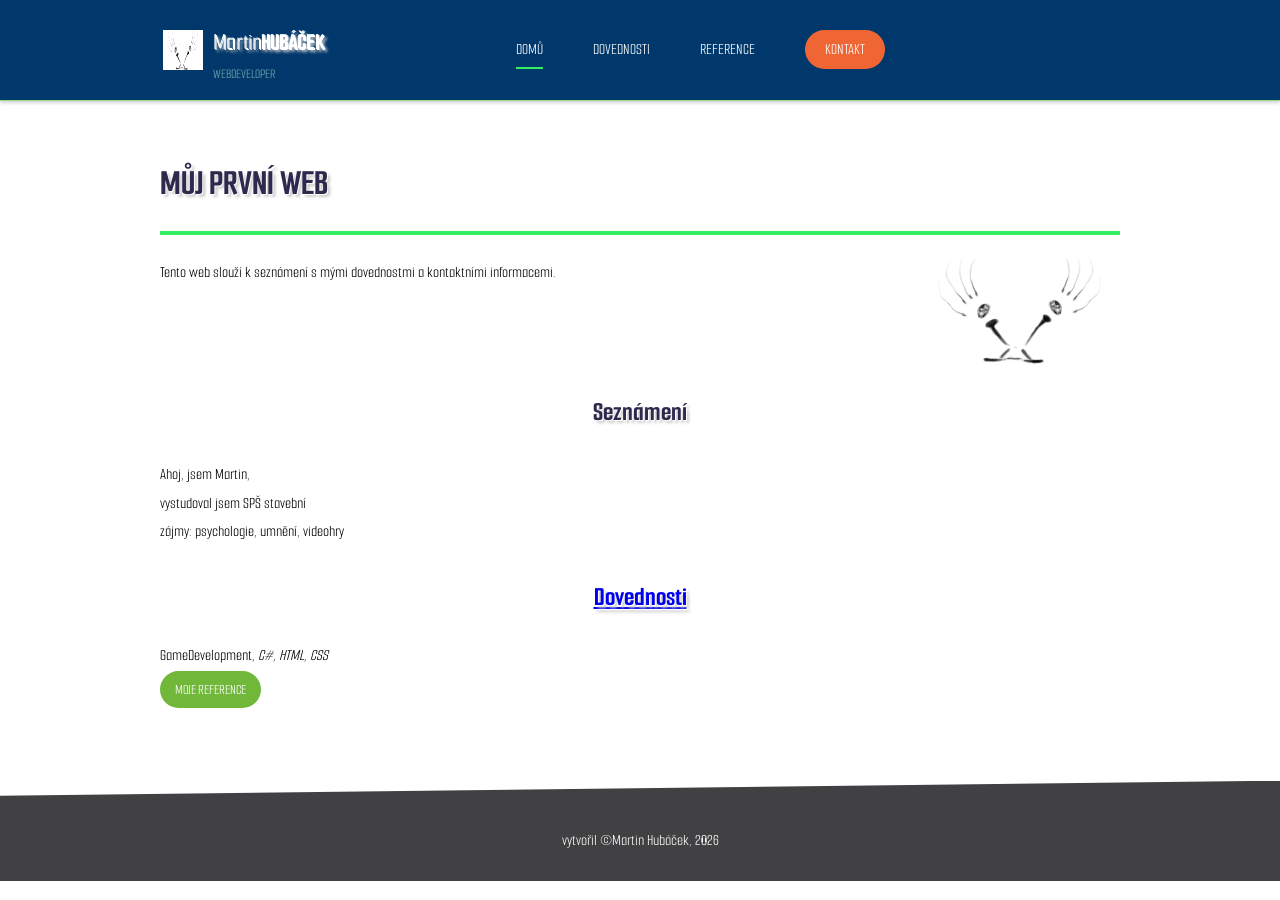
==== index.html @ 7adb2a77 "prvni commit cele slozky" ====
<!DOCTYPE html lang="cs-cz" style="--ewButtonHeight: 70px;">
<html>

<head>
    <meta charset="utf-8" />
    <link rel="stylesheet" href="styl.css" type="text/css" />
    <link rel="shortcut icon" href="obrazky/person_circle_icon.ico" />
    <title>
        Martin Hubáček
    </title>
    <meta name="description" content="Osobní portfolio programátora Martin Hubáček." />
    <meta name="keywords" content="portfolio, programátor, Martin Hubáček" />
    <meta name="author" content="Martin Hubáček" />
</head>

<body>
    <header class="navigace">
                    <div id="logo">
            <p>
            <h1>Martin<span>Hubáček</span></h1>
            <small>webdeveloper</small>
        </div>
            <nav>
                <ul>
                    <li class="aktivni"><a href="index.html">Domů</a></li>
                    <li><a href="dovednosti.html">Dovednosti</a></li>
                    <li><a href="reference.html">Reference</a></li>
                    <li><a class="kontakt-tlacitko" href="kontakt.html">Kontakt</a></li>
                </ul>
            </nav>


        </p>
        </div>
    </header>

    <header class="vrch">


    </header>
    <article>

        <div class="prostredni">
            <header>
                <h1> Můj první web </h1>
            </header>
            <section>
                <p>
                    <img src="obrazky/untitled.png" alt="Test obrazek" class="avatar" />
                </p>
                <p>
                    Tento web slouží k seznámení s mými dovednostmi a kontaktními informacemi.
                </p>
                <div class="cistic"></div>
                <h2>Seznámení</h2>
                <p>
                    Ahoj, jsem Martin,<br />
                    vystudoval jsem SPŠ stavební<br />
                    zájmy: psychologie, umnění, videohry
                </p>
        </div>

        <h2><a href="dovednosti.html">Dovednosti</a></h2>
        <p>
            GameDevelopment, <em>C#, HTML, CSS</em>
        </p>
        <p class="tlacitko-odstavec">
            <a href="reference.html" class="reference-tlacitko">Moje reference</a>
        </p>
        </section>
        </p>
        <br /><br /><br />

    </article>
    <footer>
        vytvořil &copy;Martin Hubáček, 2026
    </footer>
</body>

</html>
---- styl.css ----
@font-face {
    font-family:Smooch_Sans;
    src: url(fonty/Smooch_Sans/SmoochSans-VariableFont_wght.ttf);
        font-weight: normal;

}
@font-face {
    font-family:Smooch_Sans2;
    src: url(fonty/Smooch_Sans/SmoochSans-VariableFont_wght.ttf);
    font-size:x-large;
}
html {
    background: #414042;
}
#logo > * {
    margin: 0 0 0 50px;
}
#logo h1 {
    font-weight: normal;
    font-size: 1.5em;
    line-height: 1.2em;
    color: white;
}
#logo h1 span {
    font-weight: bold;
    text-transform: uppercase;
}
#logo small {
    text-transform: uppercase;
    font-size: 0.85em;
}
#logo {
    height: 40px;
    width: 100;
    margin: auto 0 auto 20px;
    display: flex;
    flex-direction: column;
    justify-content: center;
    background: url('obrazky/untitled.png') no-repeat;
    background-size: 40px 40px;
}
#dovednosti td {
    width: 33%;
    padding: 10px;
    vertical-align: top;
    border: 1px solid gray;
}
#dovednosti {
    border-collapse: collapse;
}
#reference img {
    border: 1px solid gray;
    padding: 6px;
    box-shadow: 3px 3px 6px #999999;
    margin-right: 6px;
}
#reference a {
    text-decoration: none;
}

#reference a:hover {
    text-decoration: none;
}
.navigace{
    height: 100px;
    width: 100%;
    background: #00386B;
    color: rgb(108, 174, 176);
    display: flex;
    justify-content: space-evenly;
    position: fixed;
    z-index: 1;
    top: 0;
}
nav ul {
    padding: 0 85px;
    margin: 0px;
    list-style-type: none;
    display: flex;
    align-items: center;
    height: 100%;
}
nav ul li {
    padding: 0 15px;
    margin: 0 10px;
    font-size: 1em;
    line-height: 4.3em;
}
nav ul a {
    color: white;
    padding: 8px 0;
    text-decoration: none;
    text-transform: uppercase;
}
nav ul a:hover {
    border-bottom: 2px solid #EF6534;
}
.aktivni a{
    border-bottom: 2px solid #34ef60;
}
.vrch {
    height: 1px;
    background: #9bdc84;
    box-shadow: 0.01px 0.01px 4px #1c2228;
}
.kontakt-tlacitko {
    background: #EF6534;
    padding: 10px 20px;
    border-radius: 20px;
}
.kontakt-tlacitko:hover,
.reference-tlacitko:hover {
    filter: brightness(115%) contrast(85%);
    border: 0;
}
.prostredni header{
    border-bottom: 4px solid #34ef60;
    height: 80px;
    background: #ffffff;
    font-family: "Smooch_Sans2";
    box-shadow: 0px 0px 0px #1c2228;
}
header{
    height: 80px;
    background: #ffffff;
    font-family: "Smooch_Sans2";
    box-shadow: 0px 0px 0px #1c2228;
}
article {
    max-width: 960px;
    margin: 0 auto;
    padding: 50px 50px 10px 50px;
}
h1,h2, h3, h4, h5, h6 {
    text-align : center;
    color : rgb(48, 41, 78);
    font-family: "Smooch_Sans2";
    text-shadow: 1px 1px 0 #ffffff,3px 3px 3px #cacaca;
    padding: 10px 0;
}
h2{
    font-size: 1.7em;
}
article h1 {
    margin: 0;
    font-size: 2.3em;
    font-weight: bold;
    text-transform: uppercase;
    width: max-content;
}
mark{
    background-color : rgb(226, 249, 142);
    color : #89547c;
}
.centrovany {
    text-align: center;
}
body {
    font-family: "Smooch_Sans";
    background: #ffffff;
    margin: 0 auto;
    box-sizing: border-box;
        padding: 100px 0px 0px 0px;
    min-width: 400px;
}
strong {
    color : rgb(82, 113, 151);
    font-family: "Smooch_Sans2";
}
.avatar {
    float: right;
    width: 200px;
    padding-left: 10px;
}
.prostredni {
    background: #ffffff;
}
article section p {
    line-height: 1.4em;
    margin: 0 auto;
    margin-bottom: 1.5em;
    line-height: 1.8em;
}
/*article section a {
    color: #EF6534;
}*/
.cistic {
    clear: both;
}
.reference-tlacitko {
    background: #70B73A;
    color: white;
    font-size: 0.9em;
    text-transform: uppercase;
    text-decoration: none;
    padding: 10px 15px;
    border-radius: 50px;
}
footer {
    box-sizing: border-box;
    text-align: center;
    height: 100px;
    color: white;
    background: #414042;
    padding: 50px 0 0 0;
    clip-path: polygon(0 15px, 100% 0, 100% 105%, 0 105%);
}
footer a {
    color: white;
    text-decoration: none;
}
.vlevo {
    float: left;
}
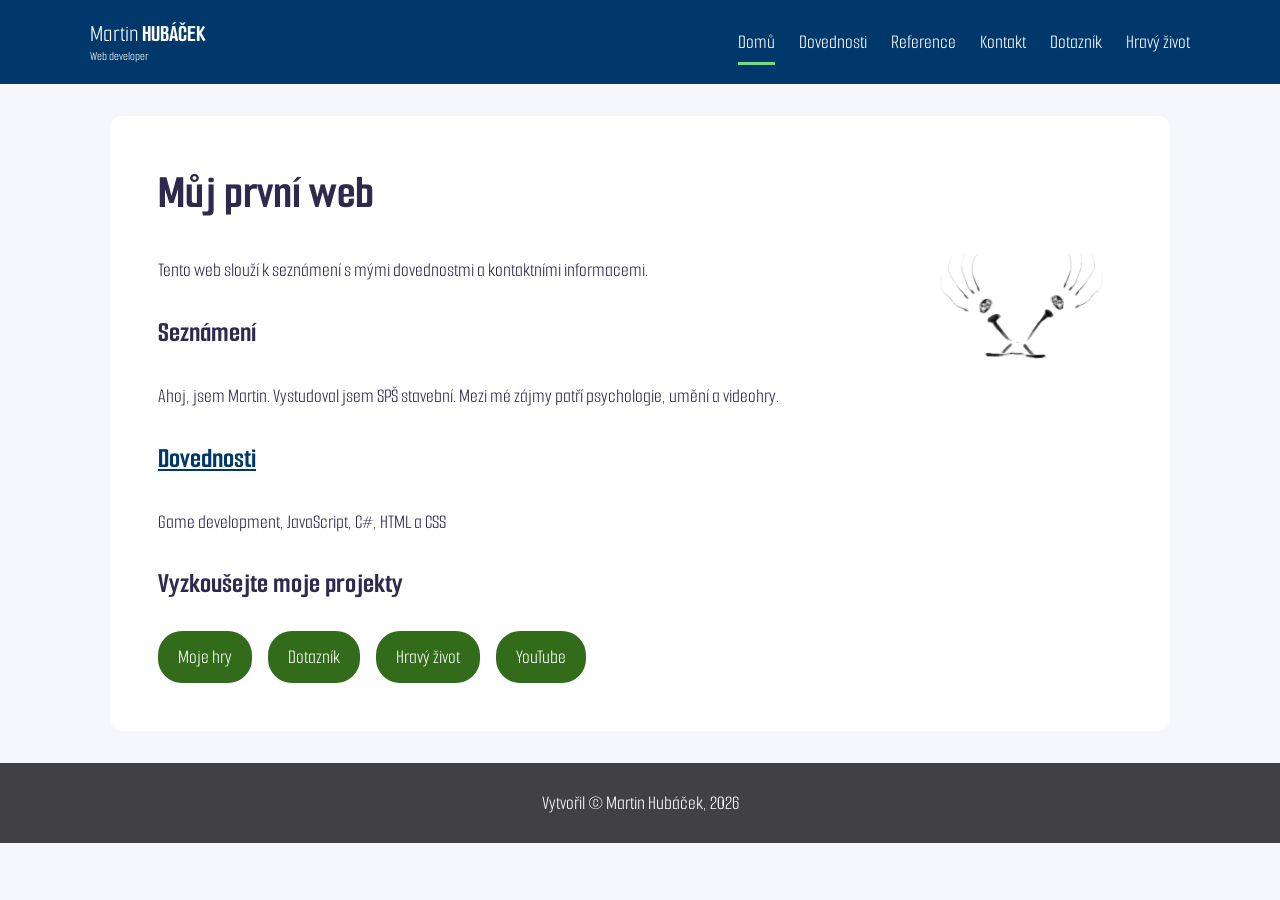
==== commit 2eceaad0: "Update portfolio and API with storage and server security protections" ====
--- a/index.html
+++ b/index.html
@@ -1,80 +1,10 @@
-<!DOCTYPE html lang="cs-cz" style="--ewButtonHeight: 70px;">
-<html>
-
-<head>
-    <meta charset="utf-8" />
-    <link rel="stylesheet" href="styl.css" type="text/css" />
-    <link rel="shortcut icon" href="obrazky/person_circle_icon.ico" />
-    <title>
-        Martin Hubáček
-    </title>
-    <meta name="description" content="Osobní portfolio programátora Martin Hubáček." />
-    <meta name="keywords" content="portfolio, programátor, Martin Hubáček" />
-    <meta name="author" content="Martin Hubáček" />
-</head>
-
-<body>
-    <header class="navigace">
-                    <div id="logo">
-            <p>
-            <h1>Martin<span>Hubáček</span></h1>
-            <small>webdeveloper</small>
-        </div>
-            <nav>
-                <ul>
-                    <li class="aktivni"><a href="index.html">Domů</a></li>
-                    <li><a href="dovednosti.html">Dovednosti</a></li>
-                    <li><a href="reference.html">Reference</a></li>
-                    <li><a class="kontakt-tlacitko" href="kontakt.html">Kontakt</a></li>
-                </ul>
-            </nav>
-
-
-        </p>
-        </div>
-    </header>
-
-    <header class="vrch">
-
-
-    </header>
-    <article>
-
-        <div class="prostredni">
-            <header>
-                <h1> Můj první web </h1>
-            </header>
-            <section>
-                <p>
-                    <img src="obrazky/untitled.png" alt="Test obrazek" class="avatar" />
-                </p>
-                <p>
-                    Tento web slouží k seznámení s mými dovednostmi a kontaktními informacemi.
-                </p>
-                <div class="cistic"></div>
-                <h2>Seznámení</h2>
-                <p>
-                    Ahoj, jsem Martin,<br />
-                    vystudoval jsem SPŠ stavební<br />
-                    zájmy: psychologie, umnění, videohry
-                </p>
-        </div>
-
-        <h2><a href="dovednosti.html">Dovednosti</a></h2>
-        <p>
-            GameDevelopment, <em>C#, HTML, CSS</em>
-        </p>
-        <p class="tlacitko-odstavec">
-            <a href="reference.html" class="reference-tlacitko">Moje reference</a>
-        </p>
-        </section>
-        </p>
-        <br /><br /><br />
-
-    </article>
-    <footer>
-        vytvořil &copy;Martin Hubáček, 2026
-    </footer>
-</body>
-
-</html>+<!DOCTYPE html>
+<html lang="cs">
+<head><meta charset="utf-8"><meta name="viewport" content="width=device-width, initial-scale=1"><meta name="description" content="Osobní portfolio Martina Hubáčka: hry, weby a programování."><meta name="author" content="Martin Hubáček"><title>Martin Hubáček</title><link rel="stylesheet" href="styl.css"><link rel="icon" href="obrazky/person_circle_icon.ico"></head>
+<body><a class="skip-link" href="#main">Přejít na obsah</a><header class="navigace"><a id="logo" href="index.html"><span>Martin <strong>Hubáček</strong></span><small>Web developer</small></a><nav aria-label="Hlavní navigace"><ul><li class="aktivni"><a href="index.html" aria-current="page">Domů</a></li><li><a href="dovednosti.html">Dovednosti</a></li><li><a href="reference.html">Reference</a></li><li><a href="kontakt.html">Kontakt</a></li><li><a href="js_projekt/Questionaire.html">Dotazník</a></li><li><a href="hravy_zivot/index.html">Hravý život</a></li></ul></nav></header>
+<main id="main"><h1>Můj první web</h1>
+<img src="obrazky/untitled.png" alt="Avatar Martina Hubáčka" class="avatar" width="200" height="200">
+<p>Tento web slouží k seznámení s mými dovednostmi a kontaktními informacemi.</p>
+<h2>Seznámení</h2><p>Ahoj, jsem Martin. Vystudoval jsem SPŠ stavební. Mezi mé zájmy patří psychologie, umění a videohry.</p>
+<h2><a href="dovednosti.html">Dovednosti</a></h2><p>Game development, JavaScript, C#, HTML a CSS</p>
+<h2>Vyzkoušejte moje projekty</h2><div class="project-links"><a href="reference.html" class="reference-tlacitko">Moje hry</a><a href="js_projekt/Questionaire.html" class="reference-tlacitko">Dotazník</a><a href="hravy_zivot/index.html" class="reference-tlacitko">Hravý život</a><a href="https://www.youtube.com/@MartinHubacek3" class="reference-tlacitko">YouTube</a></div></main><footer>Vytvořil &copy; Martin Hubáček, 2026</footer></body></html>
--- a/styl.css
+++ b/styl.css
@@ -1,214 +1,35 @@
-@font-face {
-    font-family:Smooch_Sans;
-    src: url(fonty/Smooch_Sans/SmoochSans-VariableFont_wght.ttf);
-        font-weight: normal;
-
-}
-@font-face {
-    font-family:Smooch_Sans2;
-    src: url(fonty/Smooch_Sans/SmoochSans-VariableFont_wght.ttf);
-    font-size:x-large;
-}
-html {
-    background: #414042;
-}
-#logo > * {
-    margin: 0 0 0 50px;
-}
-#logo h1 {
-    font-weight: normal;
-    font-size: 1.5em;
-    line-height: 1.2em;
-    color: white;
-}
-#logo h1 span {
-    font-weight: bold;
-    text-transform: uppercase;
-}
-#logo small {
-    text-transform: uppercase;
-    font-size: 0.85em;
-}
-#logo {
-    height: 40px;
-    width: 100;
-    margin: auto 0 auto 20px;
-    display: flex;
-    flex-direction: column;
-    justify-content: center;
-    background: url('obrazky/untitled.png') no-repeat;
-    background-size: 40px 40px;
-}
-#dovednosti td {
-    width: 33%;
-    padding: 10px;
-    vertical-align: top;
-    border: 1px solid gray;
-}
-#dovednosti {
-    border-collapse: collapse;
-}
-#reference img {
-    border: 1px solid gray;
-    padding: 6px;
-    box-shadow: 3px 3px 6px #999999;
-    margin-right: 6px;
-}
-#reference a {
-    text-decoration: none;
-}
-
-#reference a:hover {
-    text-decoration: none;
-}
-.navigace{
-    height: 100px;
-    width: 100%;
-    background: #00386B;
-    color: rgb(108, 174, 176);
-    display: flex;
-    justify-content: space-evenly;
-    position: fixed;
-    z-index: 1;
-    top: 0;
-}
-nav ul {
-    padding: 0 85px;
-    margin: 0px;
-    list-style-type: none;
-    display: flex;
-    align-items: center;
-    height: 100%;
-}
-nav ul li {
-    padding: 0 15px;
-    margin: 0 10px;
-    font-size: 1em;
-    line-height: 4.3em;
-}
-nav ul a {
-    color: white;
-    padding: 8px 0;
-    text-decoration: none;
-    text-transform: uppercase;
-}
-nav ul a:hover {
-    border-bottom: 2px solid #EF6534;
-}
-.aktivni a{
-    border-bottom: 2px solid #34ef60;
-}
-.vrch {
-    height: 1px;
-    background: #9bdc84;
-    box-shadow: 0.01px 0.01px 4px #1c2228;
-}
-.kontakt-tlacitko {
-    background: #EF6534;
-    padding: 10px 20px;
-    border-radius: 20px;
-}
-.kontakt-tlacitko:hover,
-.reference-tlacitko:hover {
-    filter: brightness(115%) contrast(85%);
-    border: 0;
-}
-.prostredni header{
-    border-bottom: 4px solid #34ef60;
-    height: 80px;
-    background: #ffffff;
-    font-family: "Smooch_Sans2";
-    box-shadow: 0px 0px 0px #1c2228;
-}
-header{
-    height: 80px;
-    background: #ffffff;
-    font-family: "Smooch_Sans2";
-    box-shadow: 0px 0px 0px #1c2228;
-}
-article {
-    max-width: 960px;
-    margin: 0 auto;
-    padding: 50px 50px 10px 50px;
-}
-h1,h2, h3, h4, h5, h6 {
-    text-align : center;
-    color : rgb(48, 41, 78);
-    font-family: "Smooch_Sans2";
-    text-shadow: 1px 1px 0 #ffffff,3px 3px 3px #cacaca;
-    padding: 10px 0;
-}
-h2{
-    font-size: 1.7em;
-}
-article h1 {
-    margin: 0;
-    font-size: 2.3em;
-    font-weight: bold;
-    text-transform: uppercase;
-    width: max-content;
-}
-mark{
-    background-color : rgb(226, 249, 142);
-    color : #89547c;
-}
-.centrovany {
-    text-align: center;
-}
-body {
-    font-family: "Smooch_Sans";
-    background: #ffffff;
-    margin: 0 auto;
-    box-sizing: border-box;
-        padding: 100px 0px 0px 0px;
-    min-width: 400px;
-}
-strong {
-    color : rgb(82, 113, 151);
-    font-family: "Smooch_Sans2";
-}
-.avatar {
-    float: right;
-    width: 200px;
-    padding-left: 10px;
-}
-.prostredni {
-    background: #ffffff;
-}
-article section p {
-    line-height: 1.4em;
-    margin: 0 auto;
-    margin-bottom: 1.5em;
-    line-height: 1.8em;
-}
-/*article section a {
-    color: #EF6534;
-}*/
-.cistic {
-    clear: both;
-}
-.reference-tlacitko {
-    background: #70B73A;
-    color: white;
-    font-size: 0.9em;
-    text-transform: uppercase;
-    text-decoration: none;
-    padding: 10px 15px;
-    border-radius: 50px;
-}
-footer {
-    box-sizing: border-box;
-    text-align: center;
-    height: 100px;
-    color: white;
-    background: #414042;
-    padding: 50px 0 0 0;
-    clip-path: polygon(0 15px, 100% 0, 100% 105%, 0 105%);
-}
-footer a {
-    color: white;
-    text-decoration: none;
-}
-.vlevo {
-    float: left;
-}+@font-face { font-family: Smooch_Sans; src: url("fonty/Smooch_Sans/SmoochSans-VariableFont_wght.ttf"); font-weight: 100 900; font-display: swap; }
+* { box-sizing: border-box; }
+body { margin: 0; font-family: Smooch_Sans, system-ui, sans-serif; font-size: 1.25rem; line-height: 1.6; color: #30294e; background: #f5f7fa; }
+a { color: #00386b; overflow-wrap: anywhere; }
+.navigace { background: #00386b; color: white; display: flex; align-items: center; justify-content: space-between; flex-wrap: wrap; gap: 16px; padding: 20px max(20px, calc((100vw - 1100px) / 2)); }
+#logo { color: white; text-decoration: none; display: flex; flex-direction: column; line-height: 1.2; font-size: 1.5rem; }
+#logo strong { text-transform: uppercase; }
+#logo small { font-size: .8rem; }
+nav ul { display: flex; flex-wrap: wrap; gap: 12px 24px; list-style: none; padding: 0; margin: 0; }
+nav a { color: white; text-decoration: none; padding: 8px 0; }
+nav a:hover, .aktivni a { border-bottom: 3px solid #70db89; }
+main { max-width: 1060px; margin: 32px auto; padding: clamp(20px, 4vw, 48px); background: white; border-radius: 12px; display: flow-root; }
+h1 { font-size: clamp(2rem, 5vw, 3rem); line-height: 1.2; margin-top: 0; }
+h2 { font-size: 1.8rem; }
+img { max-width: 100%; height: auto; }
+.avatar { float: right; width: 200px; margin: 0 0 24px 24px; }
+.project-links { display: flex; flex-wrap: wrap; gap: 16px; clear: both; }
+.reference-tlacitko { display: inline-block; background: #326b19; color: white; padding: 10px 20px; border-radius: 24px; text-decoration: none; }
+.reference-tlacitko:hover { background: #254f13; }
+.skills-grid, .games-grid { display: grid; grid-template-columns: repeat(auto-fit, minmax(min(100%, 210px), 1fr)); gap: 24px; }
+.skills-grid section { padding: 20px; border: 1px solid #c8d5dc; border-radius: 8px; }
+.ikony { width: 100px; height: 100px; object-fit: contain; }
+.games-grid a { display: flex; flex-direction: column; gap: 12px; }
+footer { text-align: center; background: #414042; color: white; padding: 24px; }
+:focus-visible { outline: 3px solid #ef6534; outline-offset: 4px; }
+.skip-link { position: absolute; left: 16px; top: -100px; padding: 8px; background: white; }
+.skip-link:focus { top: 8px; }
+@media (max-width: 600px) { .navigace { flex-direction: column; align-items: flex-start; } main { margin: 16px 0; border-radius: 0; } .avatar { float: none; display: block; margin: 0 auto 24px; } }
+#contact-form { max-width: 640px; display: grid; gap: 10px; }
+#contact-form label { font-weight: 650; }
+#contact-form input, #contact-form textarea { width: 100%; min-width: 0; font: inherit; color: inherit; padding: 10px 12px; border: 1px solid #8797aa; border-radius: 6px; }
+#contact-form textarea { resize: vertical; }
+#contact-form button { justify-self: start; font: inherit; cursor: pointer; padding: 10px 20px; border: 0; border-radius: 24px; background: #326b19; color: white; }
+#contact-form button:disabled { opacity: .6; cursor: wait; }
+#contact-status { min-height: 1.6em; margin: 0; }
